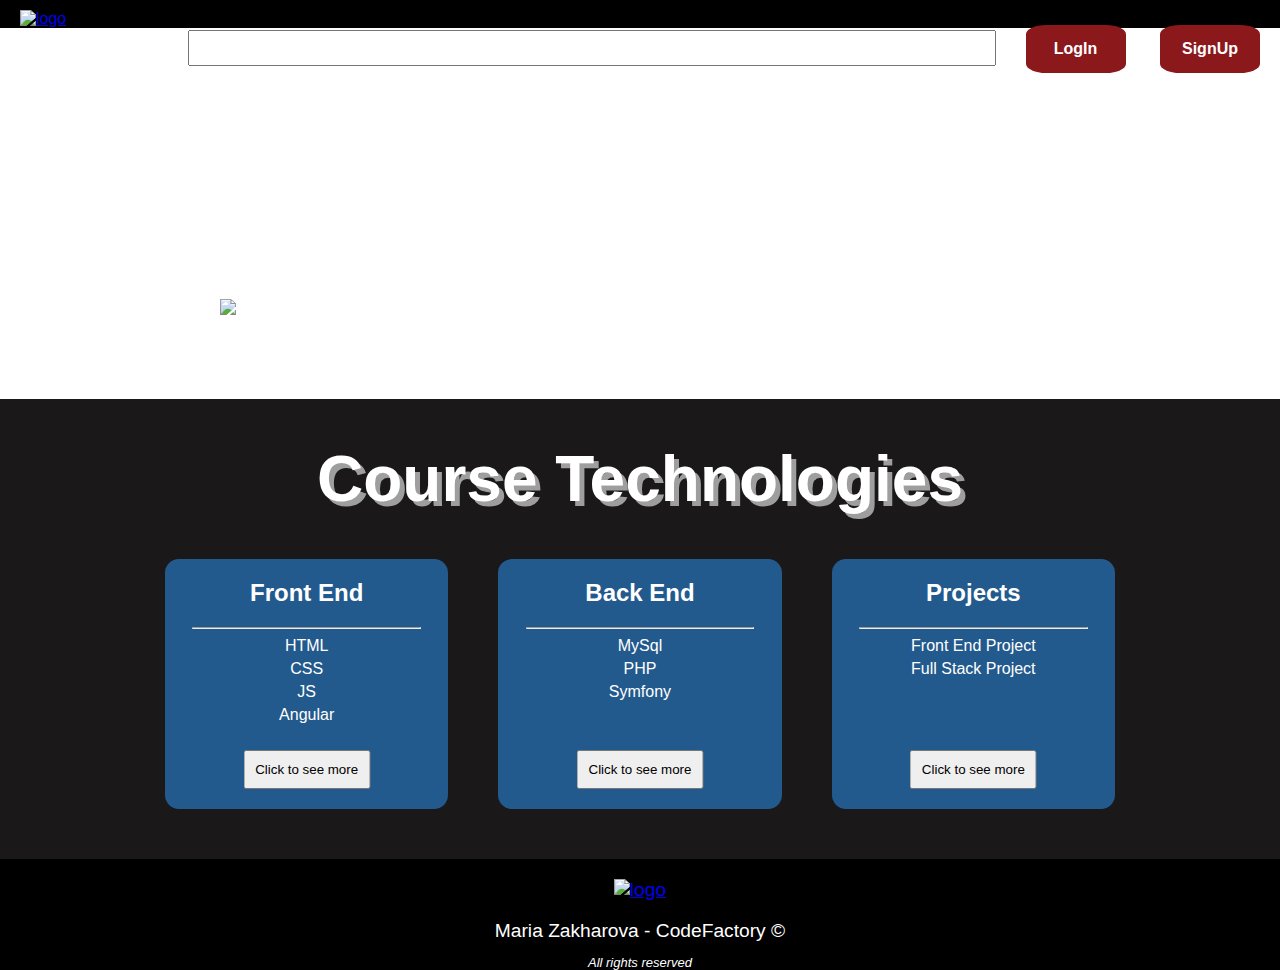
==== index.html @ 5e69d613 "First commit to save" ====
<!DOCTYPE html>
<html lang="en">

<head>
    <meta charset="UTF-8">
    <meta http-equiv="X-UA-Compatible" content="IE=edge">
    <meta name="viewport" content="width=device-width, initial-scale=1.0">
    <title>Code Review 1</title>
    <link rel="stylesheet" type="text/css" href="styles.css">
</head>

<body>
    <header>
        <a href="index.html">
            <img src="pics/CFLOGO.png" alt="logo" id="logo">
        </a>
        <nav>
            <input type="text" placeholder="">
            <button class="nav" type="button">LogIn</button>
            <button class="nav" type="button">SignUp</button>
        </nav>
    </header>

    <div class="picture">
        <div class="container">
            <div class="picture-box">
                <h2 class="picture-title">CodeFactory FSWD</h2>
                <p class="picture-text">This course is specially designed to introduce you to the WebDev world.</p>
                <div class="picture-img">
                    <img src="/pics/devices.png" alt="devices">
                </div>
            </div>

        </div>
    </div>

    <div class="content">
        <div class="container1">
            <h1>Course Technologies</h1>
            <div class="content-box">
                <div class="content-card" id="left">
                    <h2>Front End</h2>
                    <hr>
                    <p>HTML</p>
                    <p>CSS</p>
                    <p>JS</p>
                    <p>Angular</p>
                    <button class="click">Click to see more</button>
                </div>
                <div class="content-card" id="middle">
                    <h2>Back End</h2>
                    <hr>
                    <p>MySql</p>
                    <p>PHP</p>
                    <p>Symfony</p>
                    <button class="click">Click to see more</button>
                </div>
                <div class="content-card" id="right">
                    <h2>Projects</h2>
                    <hr>
                    <p>Front End Project</p>
                    <p>Full Stack Project</p>
                    <button class="click">Click to see more</button>
                </div>
            </div>
        </div>
    </div>

    </div>
    <footer>
        <a href="index.html">
            <img src="/pics/CFLOGO.png" alt="logo" id="logo2">
        </a>
        <p>Maria Zakharova - CodeFactory ©</p>
        <p class="rights">All rights reserved</p>
    </footer>
</body>

</html>
---- styles.css ----
* {
                font-family: Arial, Helvetica, sans-serif;
                /* box-sizing: border-box; */
                /* practice for the future */
            }
            
            body {
                margin: 0;
            }
            /* _________Start of the header styling________*/
            
            header {
                background-color: black;
            }
            
            nav {
                float: right;
            }
            
            .nav {
                background-color: rgb(139, 24, 27);
                border: none;
                text-align: center;
                color: white;
                font-size: medium;
                font-weight: bold;
                border-radius: 20%;
                padding: 15px;
                width: 100px;
                margin-left: 10px;
                margin-top: 25px;
                margin-right: 20px;
            }
            
            input {
                float: left;
                width: 800px;
                height: 30px;
                margin-top: 30px;
                margin-right: 20px;
            }
            
            #logo {
                width: 250px;
                height: 90px;
                margin-left: 20px;
                margin-top: 10px;
            }
            /* ____________End of the header styling________*/
            /* _________Start of the background section styling________*/
            
            .container {
                max-width: 1300px;
                width: 100%;
                margin: 0 auto;
                padding: 0 20px;
            }
            
            .picture {
                background-image: url(/pics/keyboard.jpg);
                background-repeat: no-repeat;
                background-size: cover;
                background-position: center bottom;
                color: white;
                /* display: flex; */
                padding: 150px 0 0 100px;
            }
            
            .picture-box {
                margin-left: 100px;
            }
            
            .picture-img {
                width: 150px;
                height: 100px;
            }
            
            .picture-img img {
                width: 100%;
                height: 70%;
                object-fit: contain;
            }
            
            .picture-title {
                font-size: 40px;
                line-height: 50%;
            }
            
            .picture-text {
                font-size: 20px;
                line-height: 15px;
                font-weight: 500;
            }
            /* _________End of the background section styling________*/
            /* _________Start of the content section styling________*/
            
            .content {
                background-color: rgb(26, 24, 24);
                overflow: hidden;
                text-align: center;
                padding-left: 15px;
                padding-right: 15px;
                color: white;
            }
            
            h1 {
                text-align: center;
                font-size: 400%;
                color: rgb(255, 255, 255);
                text-shadow: 5px 5px rgb(158, 158, 158);
            }
            
            .content-card p {
                margin: 5px 0;
                font-size: medium;
            }
            
            hr {
                width: 80%;
            }
            /* this comment section in the solution using float it gives approximately the same result. Can be uncommented to check */
            /* #left {
                float: left;
                background: rgb(35, 90, 141);
                width: 25%;
                height: 250px;
                margin-bottom: 10px;
                margin-left: 150px;
                border-radius: 8%;
                margin-bottom: 50px;
            }
            
            #middle {
                float: left;
                background: rgb(35, 90, 141);
                width: 25%;
                margin-left: 35px;
                height: 250px;
                border-radius: 8%;
                margin-bottom: 50px;
            }
            
            #right {
                float: right;
                background: rgb(35, 90, 141);
                width: 25%;
                height: 250px;
                border-radius: 8%;
                margin-right: 150px;
                margin-bottom: 50px;
            }
            
            #left>button {
                position: absolute;
                transform: translate(-50%);
                padding: 10px;
                margin-top: 30px;
            }
            
            #middle>button {
                position: absolute;
                left: 50%;
                transform: translate(-50%);
                padding: 10px;
                margin-top: 50px;
            }
            
            #right>button {
                position: absolute;
                transform: translate(-50%);
                padding: 10px;
                margin-top: 75px;
            } */
            /* down is the solution I prefer as it looks nicer  please coment this section until the end of section to check the float solution */
            
            .content-box {
                display: grid;
                grid-template-columns: repeat(3, 1fr);
                gap: 50px;
                margin-left: 150px;
                margin-right: 150px;
                margin-bottom: 50px;
            }
            
            .content-card {
                position: relative;
                background: rgb(35, 90, 141);
                height: 250px;
                border-radius: 14px;
            }
            
            .content-card button {
                padding: 10px;
                position: absolute;
                bottom: 20px;
                left: 50%;
                transform: translate(-50%);
            }
            /* _________End of the content section styling________*/
            /* _________Start of the footer styling________*/
            
            footer {
                height: 100%;
                font-size: 120%;
                text-align: center;
                background-color: black;
                width: 100%;
                color: white;
                padding: 0;
            }
            
            #logo2 {
                width: 250px;
                height: 90px;
                margin-top: 20px;
            }
            
            footer>p {
                margin-bottom: 0px;
            }
            
            .rights {
                font-style: italic;
                font-size: small;
            }
            /* _________End of the footer styling________*/
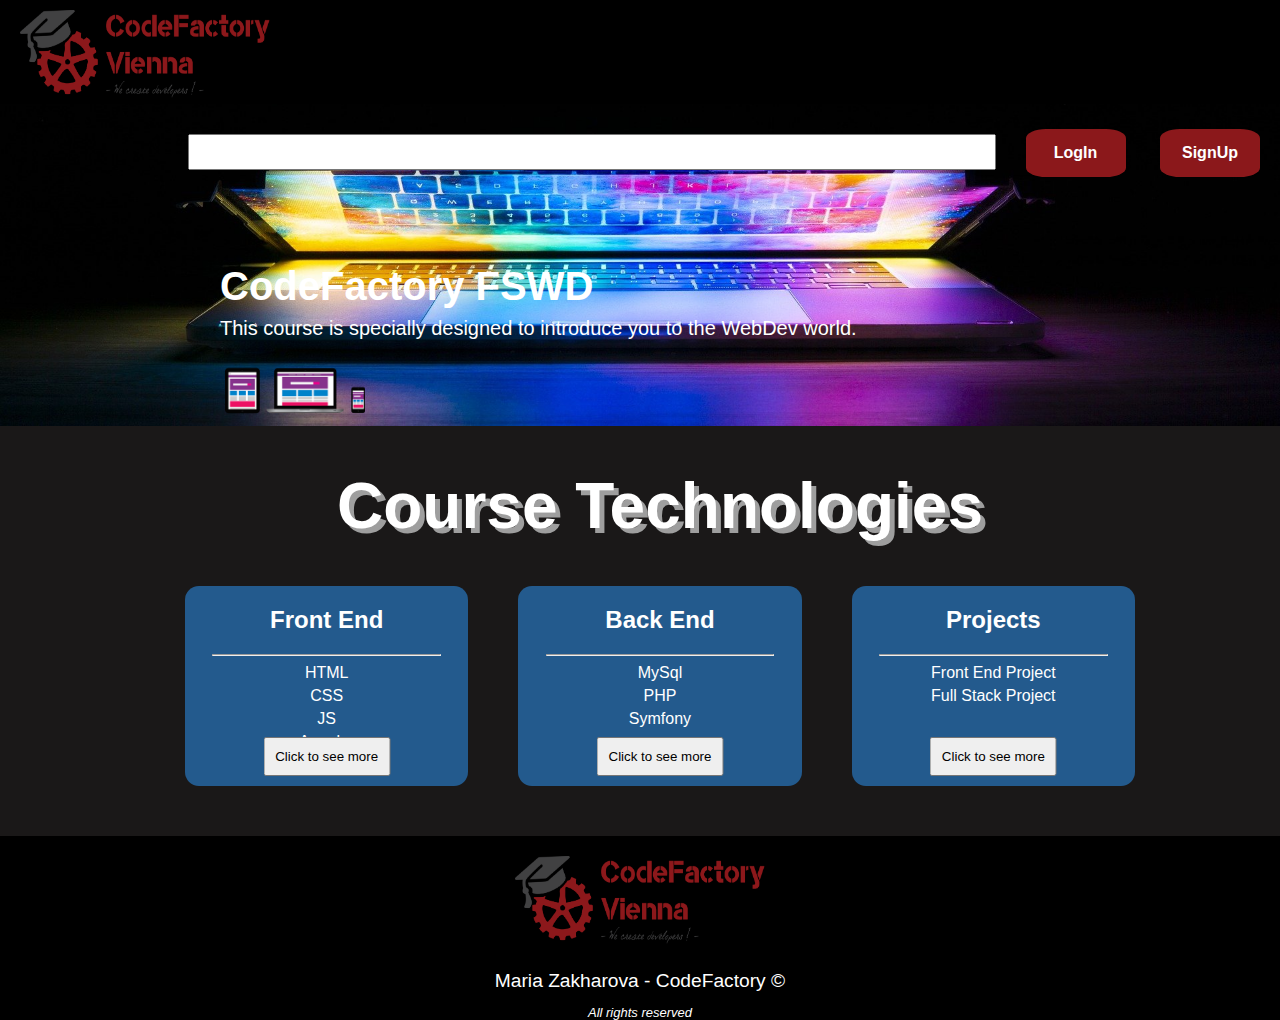
==== commit 7a9d350d: "Added links to buttons" ====
--- a/index.html
+++ b/index.html
@@ -35,7 +35,7 @@
     </div>
 
     <div class="content">
-        <div class="container1">
+        <div class="container">
             <h1>Course Technologies</h1>
             <div class="content-box">
                 <div class="content-card" id="left">
@@ -45,7 +45,8 @@
                     <p>CSS</p>
                     <p>JS</p>
                     <p>Angular</p>
-                    <button class="click">Click to see more</button>
+                    <a href="frontend.html"><button class="click" type="button">Click to see more</button></a>
+                    <!-- <button class="click" type="button">Click to see more</button> -->
                 </div>
                 <div class="content-card" id="middle">
                     <h2>Back End</h2>
@@ -53,14 +54,16 @@
                     <p>MySql</p>
                     <p>PHP</p>
                     <p>Symfony</p>
-                    <button class="click">Click to see more</button>
+                    <a href="backend.html"><button class="click" type="button">Click to see more</button></a>
+                    <!-- <button class="click" type="button">Click to see more</button> -->
                 </div>
                 <div class="content-card" id="right">
                     <h2>Projects</h2>
                     <hr>
                     <p>Front End Project</p>
                     <p>Full Stack Project</p>
-                    <button class="click">Click to see more</button>
+                    <a href="#"><button class="click" type="button">Click to see more</button></a>
+                    <!-- <button class="click" type="button">Click to see more</button> -->
                 </div>
             </div>
         </div>
--- a/styles.css
+++ b/styles.css
@@ -68,6 +68,7 @@
             
             .picture-box {
                 margin-left: 100px;
+                margin-bottom: 0;
             }
             
             .picture-img {
@@ -79,17 +80,20 @@
                 width: 100%;
                 height: 70%;
                 object-fit: contain;
+                margin-top: 30px;
             }
             
             .picture-title {
                 font-size: 40px;
-                line-height: 50%;
+                line-height: 10%;
+                margin-top: 30px;
             }
             
             .picture-text {
                 font-size: 20px;
                 line-height: 15px;
                 font-weight: 500;
+                margin-bottom: -10px;
             }
             /* _________End of the background section styling________*/
             /* _________Start of the content section styling________*/
@@ -171,7 +175,7 @@
                 padding: 10px;
                 margin-top: 75px;
             } */
-            /* down is the solution I prefer as it looks nicer  please coment this section until the end of section to check the float solution */
+            /* down is the solution I prefer as it looks nicer  please comment this section until the end of section to check the float solution */
             
             .content-box {
                 display: grid;
@@ -185,14 +189,14 @@
             .content-card {
                 position: relative;
                 background: rgb(35, 90, 141);
-                height: 250px;
+                height: 200px;
                 border-radius: 14px;
             }
             
-            .content-card button {
-                padding: 10px;
-                position: absolute;
-                bottom: 20px;
+            .content-card a button {
+                padding: 10px;
+                position: absolute;
+                bottom: 10px;
                 left: 50%;
                 transform: translate(-50%);
             }
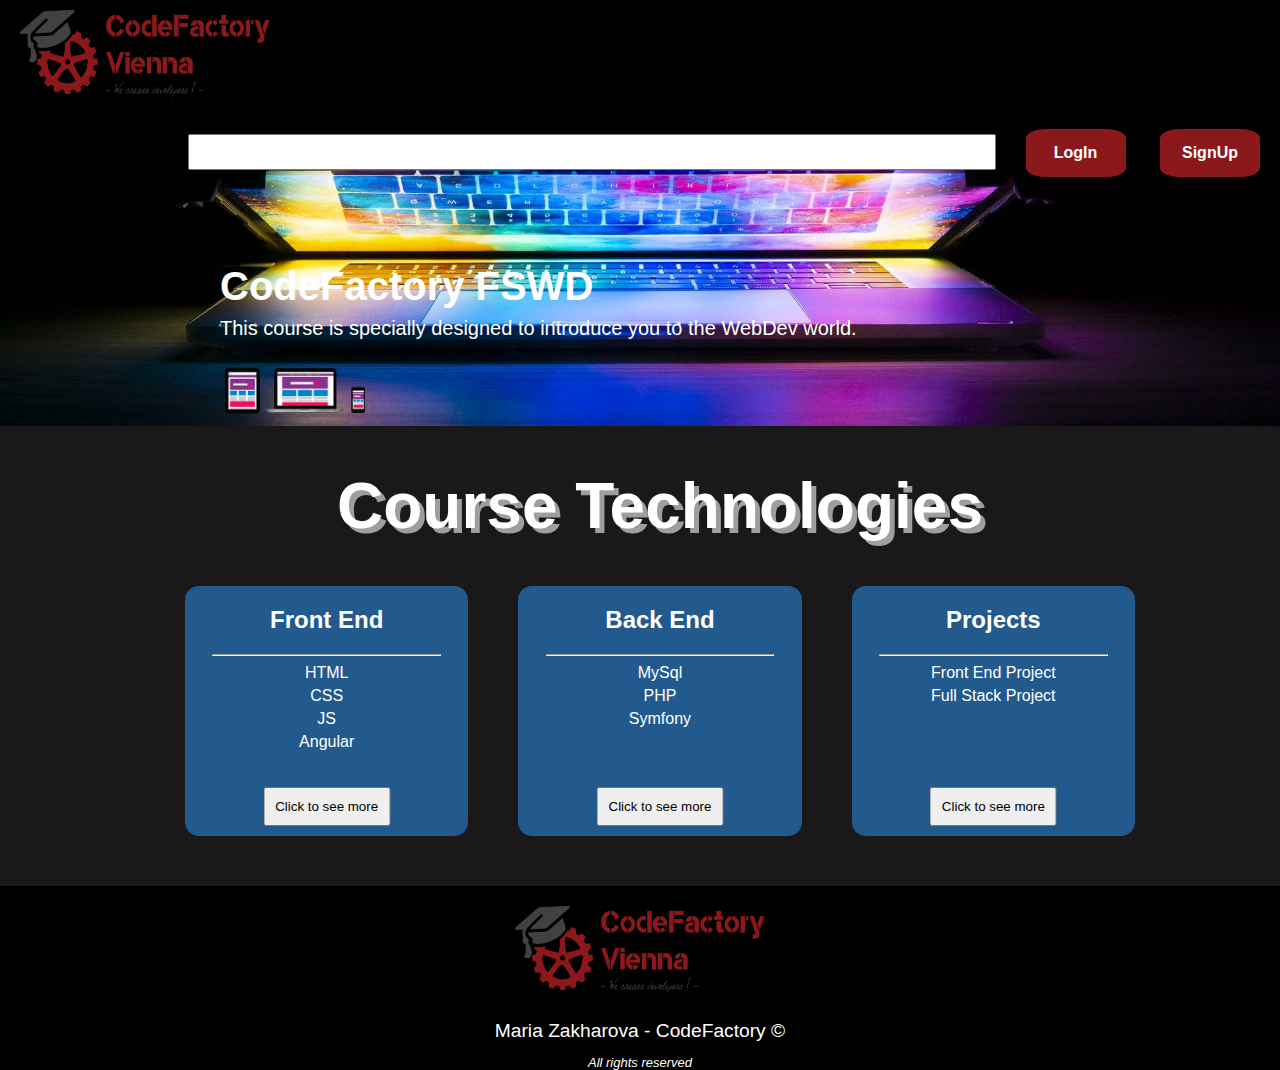
==== commit 6d92af72: "Final commit project with pages" ====
--- a/index.html
+++ b/index.html
@@ -74,7 +74,7 @@
         <a href="index.html">
             <img src="/pics/CFLOGO.png" alt="logo" id="logo2">
         </a>
-        <p>Maria Zakharova - CodeFactory ©</p>
+        <p class="copyright">Maria Zakharova - CodeFactory ©</p>
         <p class="rights">All rights reserved</p>
     </footer>
 </body>
--- a/styles.css
+++ b/styles.css
@@ -129,7 +129,7 @@
                 width: 25%;
                 height: 250px;
                 margin-bottom: 10px;
-                margin-left: 150px;
+                margin-left: 125px;
                 border-radius: 8%;
                 margin-bottom: 50px;
             }
@@ -150,18 +150,18 @@
                 width: 25%;
                 height: 250px;
                 border-radius: 8%;
-                margin-right: 150px;
-                margin-bottom: 50px;
-            }
-            
-            #left>button {
-                position: absolute;
-                transform: translate(-50%);
-                padding: 10px;
-                margin-top: 30px;
-            }
-            
-            #middle>button {
+                margin-right: 125px;
+                margin-bottom: 50px;
+            }
+            
+            #left>a button {
+                position: absolute;
+                transform: translate(-50%);
+                padding: 10px;
+                margin-top: 30px;
+            }
+            
+            #middle>a button {
                 position: absolute;
                 left: 50%;
                 transform: translate(-50%);
@@ -169,7 +169,7 @@
                 margin-top: 50px;
             }
             
-            #right>button {
+            #right>a button {
                 position: absolute;
                 transform: translate(-50%);
                 padding: 10px;
@@ -189,7 +189,7 @@
             .content-card {
                 position: relative;
                 background: rgb(35, 90, 141);
-                height: 200px;
+                height: 250px;
                 border-radius: 14px;
             }
             
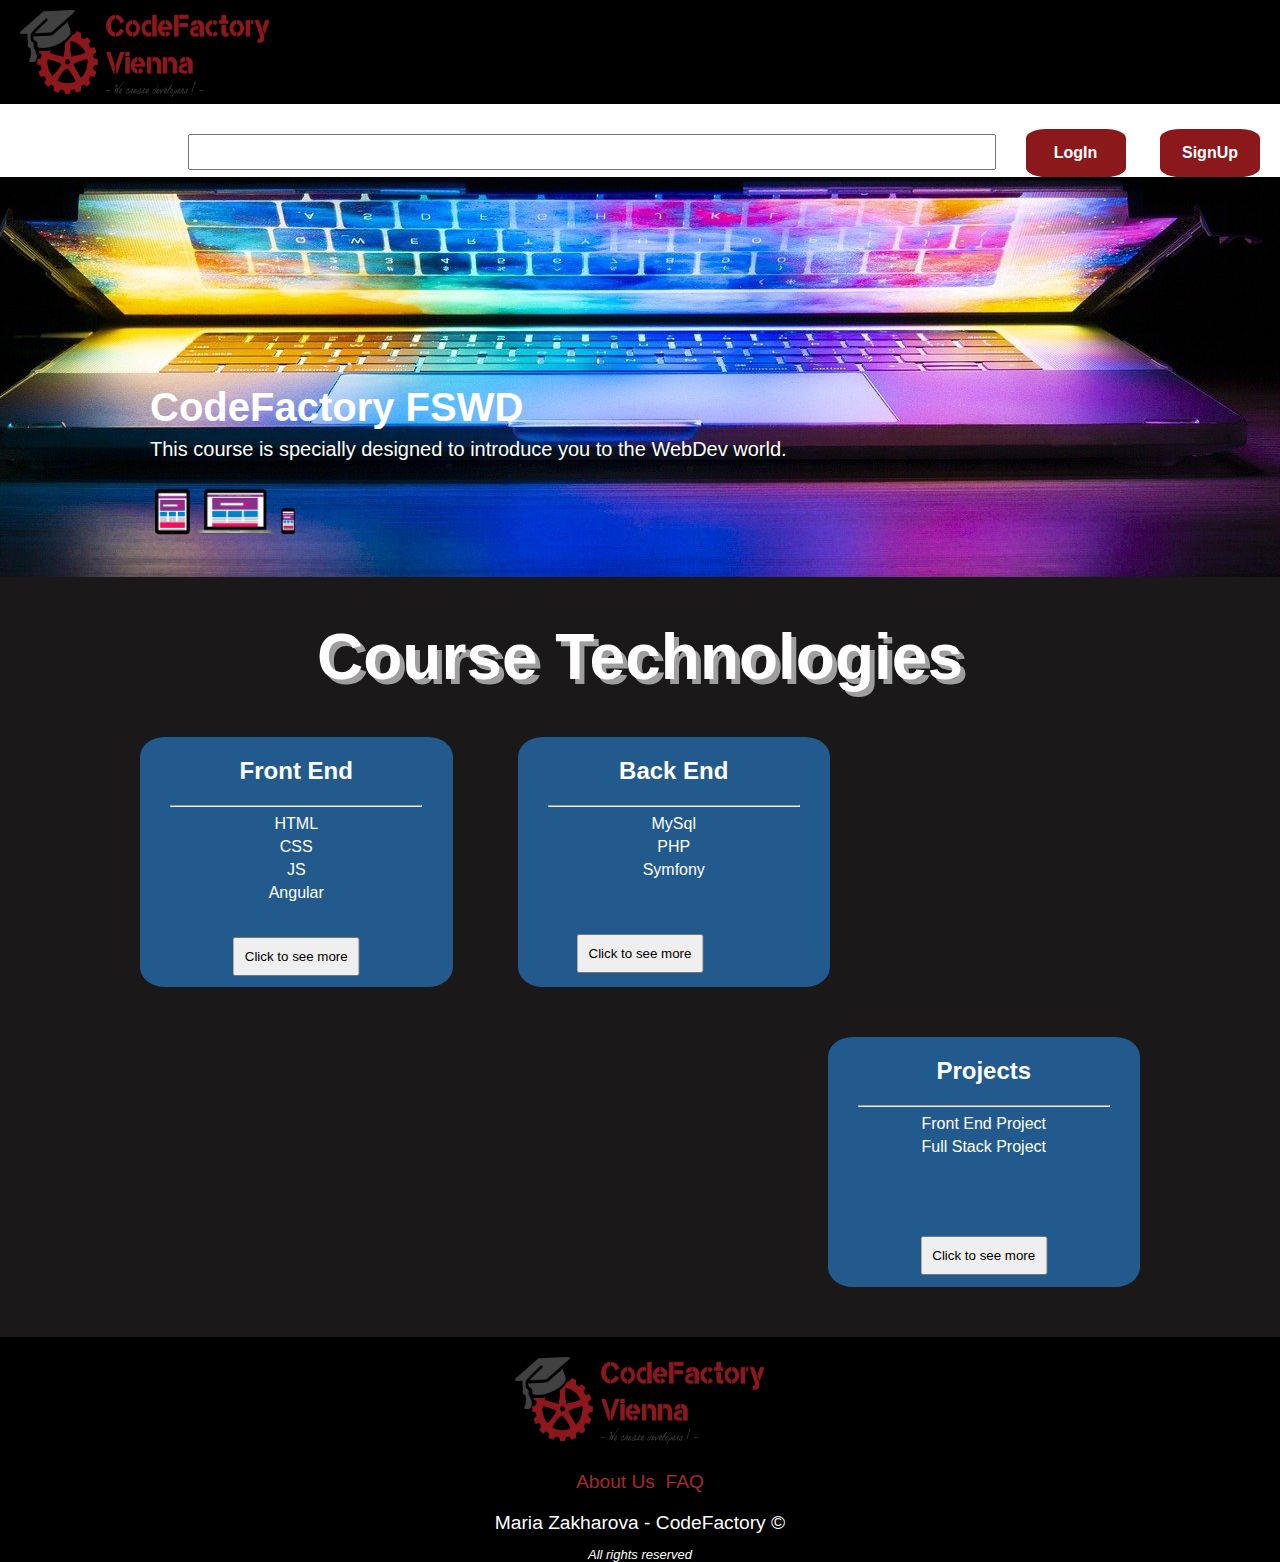
==== commit 980b9124: "corrected version of codereview" ====
--- a/index.html
+++ b/index.html
@@ -10,33 +10,30 @@
 </head>
 
 <body>
-    <header>
+    <header class="header">
         <a href="index.html">
             <img src="pics/CFLOGO.png" alt="logo" id="logo">
         </a>
-        <nav>
-            <input type="text" placeholder="">
+        <nav class="navbar">
+            <input type="text" placeholder="" class="search">
             <button class="nav" type="button">LogIn</button>
             <button class="nav" type="button">SignUp</button>
         </nav>
     </header>
 
     <div class="picture">
-        <div class="container">
-            <div class="picture-box">
-                <h2 class="picture-title">CodeFactory FSWD</h2>
-                <p class="picture-text">This course is specially designed to introduce you to the WebDev world.</p>
-                <div class="picture-img">
-                    <img src="/pics/devices.png" alt="devices">
-                </div>
+        <div class="picture-box">
+            <h2 class="picture-title">CodeFactory FSWD</h2>
+            <p class="picture-text">This course is specially designed to introduce you to the WebDev world.</p>
+            <div class="picture-img">
+                <img src="pics/devices.png" alt="devices">
             </div>
-
         </div>
     </div>
 
     <div class="content">
-        <div class="container">
-            <h1>Course Technologies</h1>
+        <div class="container2">
+            <h1 class="content-title">Course Technologies</h1>
             <div class="content-box">
                 <div class="content-card" id="left">
                     <h2>Front End</h2>
@@ -45,8 +42,8 @@
                     <p>CSS</p>
                     <p>JS</p>
                     <p>Angular</p>
-                    <a href="frontend.html"><button class="click" type="button">Click to see more</button></a>
-                    <!-- <button class="click" type="button">Click to see more</button> -->
+
+                    <button class="click" type="button">Click to see more</button>
                 </div>
                 <div class="content-card" id="middle">
                     <h2>Back End</h2>
@@ -54,26 +51,27 @@
                     <p>MySql</p>
                     <p>PHP</p>
                     <p>Symfony</p>
-                    <a href="backend.html"><button class="click" type="button">Click to see more</button></a>
-                    <!-- <button class="click" type="button">Click to see more</button> -->
+
+                    <button class="click" type="button">Click to see more</button>
                 </div>
                 <div class="content-card" id="right">
                     <h2>Projects</h2>
                     <hr>
                     <p>Front End Project</p>
                     <p>Full Stack Project</p>
-                    <a href="#"><button class="click" type="button">Click to see more</button></a>
-                    <!-- <button class="click" type="button">Click to see more</button> -->
+
+                    <button class="click" type="button">Click to see more</button>
                 </div>
             </div>
         </div>
     </div>
 
     </div>
-    <footer>
+    <footer class="footer">
         <a href="index.html">
-            <img src="/pics/CFLOGO.png" alt="logo" id="logo2">
+            <img src="pics/CFLOGO.png" alt="logo" id="logo2">
         </a>
+        <p> <a href="about.html">About Us</a>&nbsp&nbsp<a href="faq.html">FAQ</a></p>
         <p class="copyright">Maria Zakharova - CodeFactory ©</p>
         <p class="rights">All rights reserved</p>
     </footer>
--- a/styles.css
+++ b/styles.css
@@ -9,11 +9,12 @@
             }
             /* _________Start of the header styling________*/
             
-            header {
+            .header {
                 background-color: black;
-            }
-            
-            nav {
+                position: relative;
+            }
+            
+            .navbar {
                 float: right;
             }
             
@@ -30,9 +31,10 @@
                 margin-left: 10px;
                 margin-top: 25px;
                 margin-right: 20px;
-            }
-            
-            input {
+                overflow: hidden;
+            }
+            
+            .search {
                 float: left;
                 width: 800px;
                 height: 30px;
@@ -49,26 +51,30 @@
             /* ____________End of the header styling________*/
             /* _________Start of the background section styling________*/
             
-            .container {
+            .picture {
+                background-image: url(pics/keyboard.jpg);
+                background-repeat: no-repeat;
+                /* background-size: cover; */
+                background-position: center bottom;
+                color: white;
+                /* display: flex;  */
+                /* not sure we were allowed to use that therefor commented out */
+                /* padding: 150px 0 0 100px; */
+                position: relative;
+                height: 400px;
+                width: 100%;
+                float: left;
+            }
+            
+            .picture-box {
+                /* margin-left: 100px;
+                margin-bottom: 0; */
                 max-width: 1300px;
                 width: 100%;
-                margin: 0 auto;
-                padding: 0 20px;
-            }
-            
-            .picture {
-                background-image: url(/pics/keyboard.jpg);
-                background-repeat: no-repeat;
-                background-size: cover;
-                background-position: center bottom;
-                color: white;
-                /* display: flex; */
-                padding: 150px 0 0 100px;
-            }
-            
-            .picture-box {
-                margin-left: 100px;
-                margin-bottom: 0;
+                /* margin: 0 auto; */
+                position: absolute;
+                bottom: 0px;
+                left: 150px;
             }
             
             .picture-img {
@@ -80,20 +86,20 @@
                 width: 100%;
                 height: 70%;
                 object-fit: contain;
-                margin-top: 30px;
+                /* margin-top: 30px; */
             }
             
             .picture-title {
                 font-size: 40px;
                 line-height: 10%;
-                margin-top: 30px;
+                /* margin-top: 30px; */
             }
             
             .picture-text {
                 font-size: 20px;
                 line-height: 15px;
                 font-weight: 500;
-                margin-bottom: -10px;
+                /* margin-bottom: -10px; */
             }
             /* _________End of the background section styling________*/
             /* _________Start of the content section styling________*/
@@ -105,9 +111,10 @@
                 padding-left: 15px;
                 padding-right: 15px;
                 color: white;
-            }
-            
-            h1 {
+                clear: both;
+            }
+            
+            .content-title {
                 text-align: center;
                 font-size: 400%;
                 color: rgb(255, 255, 255);
@@ -123,7 +130,8 @@
                 width: 80%;
             }
             /* this comment section in the solution using float it gives approximately the same result. Can be uncommented to check */
-            /* #left {
+            
+            #left {
                 float: left;
                 background: rgb(35, 90, 141);
                 width: 25%;
@@ -138,7 +146,7 @@
                 float: left;
                 background: rgb(35, 90, 141);
                 width: 25%;
-                margin-left: 35px;
+                margin-left: 65px;
                 height: 250px;
                 border-radius: 8%;
                 margin-bottom: 50px;
@@ -154,14 +162,14 @@
                 margin-bottom: 50px;
             }
             
-            #left>a button {
+            #left>button {
                 position: absolute;
                 transform: translate(-50%);
                 padding: 10px;
                 margin-top: 30px;
             }
             
-            #middle>a button {
+            #middle>button {
                 position: absolute;
                 left: 50%;
                 transform: translate(-50%);
@@ -169,15 +177,14 @@
                 margin-top: 50px;
             }
             
-            #right>a button {
+            #right>button {
                 position: absolute;
                 transform: translate(-50%);
                 padding: 10px;
                 margin-top: 75px;
-            } */
+            }
             /* down is the solution I prefer as it looks nicer  please comment this section until the end of section to check the float solution */
-            
-            .content-box {
+            /* .content-box {
                 display: grid;
                 grid-template-columns: repeat(3, 1fr);
                 gap: 50px;
@@ -189,7 +196,7 @@
             .content-card {
                 position: relative;
                 background: rgb(35, 90, 141);
-                height: 250px;
+                height: 215px;
                 border-radius: 14px;
             }
             
@@ -199,11 +206,11 @@
                 bottom: 10px;
                 left: 50%;
                 transform: translate(-50%);
-            }
+            } */
             /* _________End of the content section styling________*/
             /* _________Start of the footer styling________*/
             
-            footer {
+            .footer {
                 height: 100%;
                 font-size: 120%;
                 text-align: center;
@@ -211,6 +218,7 @@
                 width: 100%;
                 color: white;
                 padding: 0;
+                position: relative;
             }
             
             #logo2 {
@@ -219,8 +227,13 @@
                 margin-top: 20px;
             }
             
-            footer>p {
+            .footer>p {
                 margin-bottom: 0px;
+            }
+            
+            .footer>p>a {
+                text-decoration: none;
+                color: brown;
             }
             
             .rights {
